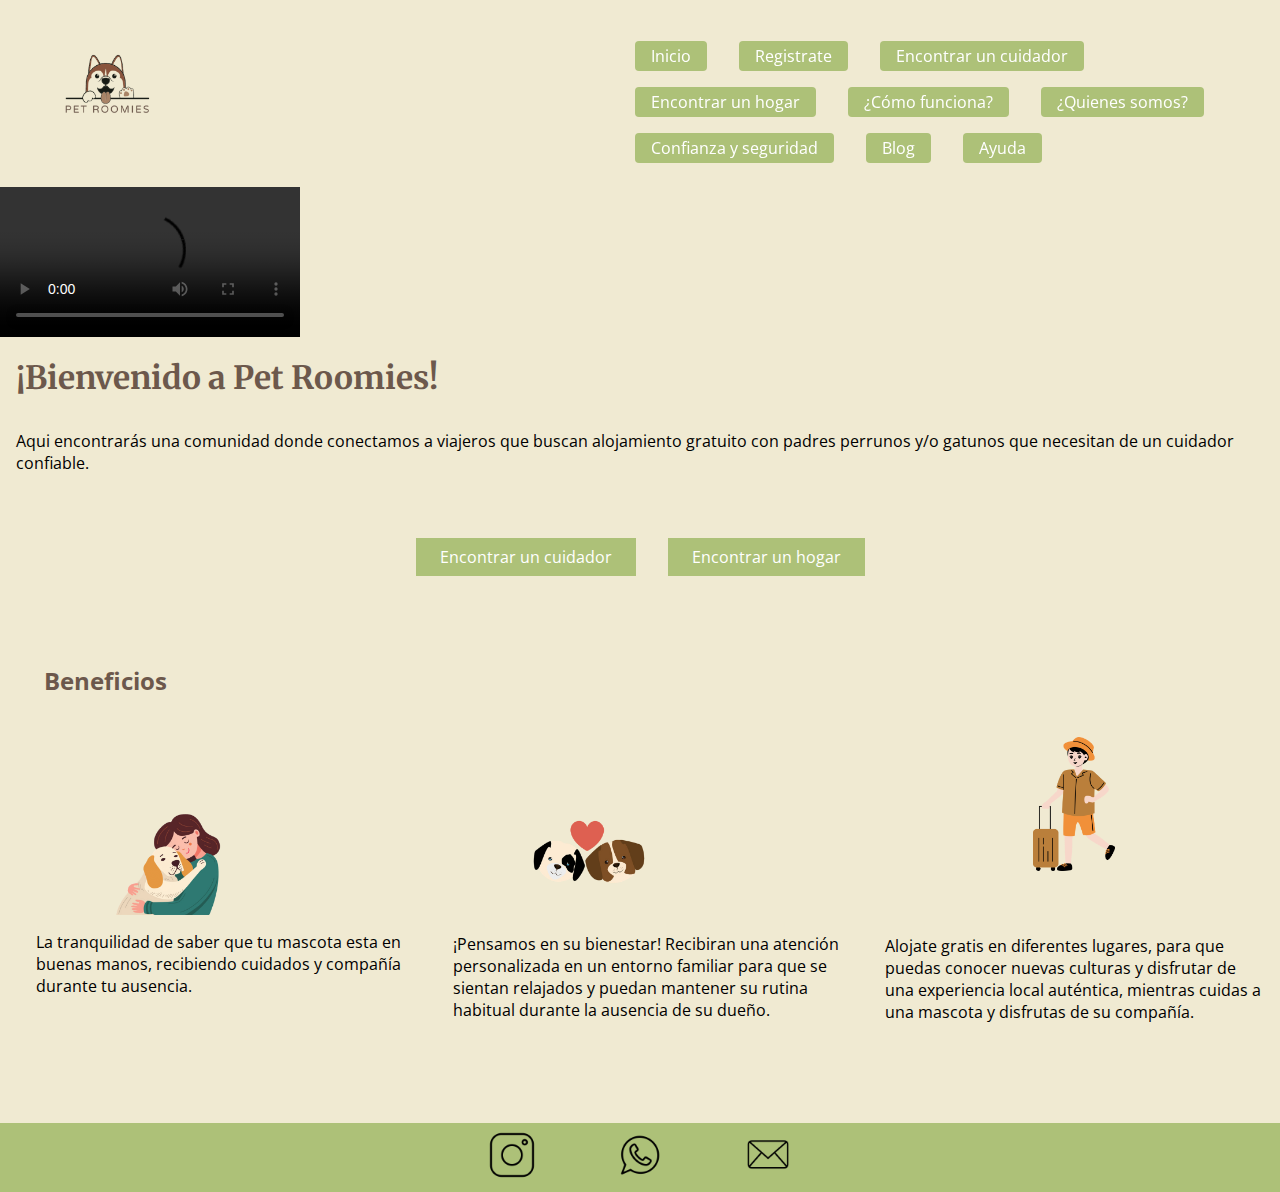
==== index.html @ 8fa57287 "Add files via upload" ====
<!DOCTYPE html>
<html lang="es">
    <head>
        <meta charset="UTF-8">
        <title> Pet Roomies </title> 
        <link href="css/estilos.css" rel="stylesheet" />
        <script src="javascript/menu.js" defer></script>

        <meta name="viewport" content="width=device-width, initial-scale=1, shrink-to-fit=no" />
    </head>
    <body>
         <header>
            <div class="contenedora">
             <div id="logo">
                <a href="index.html"> <img src="imagenes/logopetroomies.png" alt="Logo de pet roomies" /></a>
            </div>
            <nav class="navmenu">
                
                    <button
                      class="menu-btn"
                      type="button"
                      title="menu">
                      <div class="btn-linea"></div>
                      <div class="btn-linea"></div>
                      <div class="btn-linea"></div>
                    </button>
                
                
                <ul class="menu">
                    
                    <li class="nav-item"><a href="index.html">Inicio</a></li>
                    <li class="nav-item"><a href="registrate.html">Registrate</a></li>
                    <li class="nav-item"><a href="encontrar_cuidador.html">Encontrar un cuidador</a></li>
                    <li class="nav-item"><a href="encontrar_hogar.html">Encontrar un hogar</a></li>
                    <li class="nav-item"><a href="como_funciona.html">¿Cómo funciona?</a></li>
                    <li class="nav-item"><a href="quienes_somos.html">¿Quienes somos?</a></li>
                    <li class="nav-item"><a href="confianzayseguridad.html">Confianza y seguridad</a></li>
                    <li class="nav-item"><a href="blog.html">Blog</a></li>
                    <li class="nav-item"><a href="ayuda.html">Ayuda</a></li>
                </ul>
            </nav>
        </div>
        </header>
       
        <main>
            <style>
               
                video {
                    max-width: 100%;
                    height: auto;
                }
            </style>
            <video controls>
                <source src="videoindex.mp4" type="video/mp4">
                
            </video>
           
            <h1>¡Bienvenido a Pet Roomies!</h1>
             
            <p>Aqui encontrarás una comunidad donde conectamos a viajeros que buscan alojamiento gratuito con padres perrunos y/o gatunos que necesitan de un cuidador confiable. </p>
        <nav>
        <ul id="encontrarcuidador_hogar">
            <li><a href="encontrar_cuidador.html">Encontrar un cuidador</a></li>
            <li><a href="encontrar_hogar.html">Encontrar un hogar</a></li>
        </ul>  
        </nav>
            <section id="seccion_index">
                <h2>Beneficios</h2>
                <article id="art1">
                    <figure>
                        <img src="imagenes/mujerabrazandosuperro_animada.png" alt="Imagen de una mascota con su propietario" />
                    </figure>
                    <p id="parrafo">La tranquilidad de saber que tu mascota esta en buenas manos, recibiendo cuidados y compañía durante tu ausencia.</p>
                </article>
                <article id="art2"> 
                    
                    <figure>
                        <img src="imagenes/mascota_animada.png" alt="Imagen de mascotas" />
                    </figure>
                    <p id="parrafo">¡Pensamos en su bienestar! Recibiran una atención personalizada en un entorno familiar para que se sientan relajados y puedan mantener su rutina habitual durante la ausencia de su dueño.</p>
                </article>
                <article id="art3">
                    
                    <figure class="imagengrande">
                        <img src="imagenes/jovenconmaleta_animado.png" alt="Imagen de viajero con su maleta" />
                    </figure>
                    <p id="parrafo">Alojate gratis en diferentes lugares, para que puedas conocer nuevas culturas y disfrutar de una experiencia local auténtica, mientras cuidas a una mascota y disfrutas de su compañía. </p>
                </article>
            </section>
        </main>
        <footer>
            <ul class="footer">
               <li><img src="imagenes/instagram.png"/></li>
               
               <li><img src="imagenes/whatsapp.png"/></li>
               
               <li><img src="imagenes/mail.png"/></li>

                
            </ul>
        
        </footer>
    </body>
    </html>
---- css/estilos.css ----
@charset "utf-8" ;
@import url('https://fonts.googleapis.com/css2?family=Merriweather:ital,wght@0,300;0,400;0,700;0,900;1,300;1,400;1,700;1,900&family=Open+Sans:ital,wght@0,300..800;1,300..800&display=swap');

    
  
*{
    box-sizing: border-box; 
    margin: 0;
    padding: 0;
    border: 0;
 }
body{
        background-color: #f0ead2;
        
        font-family: 'open sans', sans-serif;
        min-height: 100vh;
        
 }
 
header{
    /* "pegado" al borde superior de la ventana */
    position: sticky;
    /* distancia 0 del borde */
    top: 0;
    /* capa superior arriba de casi todo */
    z-index: 8000;
      
        background-repeat: no-repeat;
        background-position: center;
        background-size: cover;     
       
}

img{
        max-width: 100%
 }

#logo{
    width: 60%;

}
a{
    text-decoration: none;
    color: black;
}
li{
    list-style: none;
}
h1, h2, h3 {
    color: #6c584c;
}
h1{
    font-family: "Merriweather", serif;
    padding: 0.5em;
    
}
p , a , h2, h3 {
    font-family: "Open Sans", sans-serif;
    margin: 1em;
   
}

figure {
  width: 60%; 
  display: flex;
  flex-direction: column;
  justify-content: center;
  
}
.imagengrande{
    width: 40%;
    
    margin: 1em;
}
article{
    display: flex;
    flex-direction: column;
    justify-content: center;
    align-items: center;
    
    
}
ul li{
    padding: 0.5em;
}
ul{

    height: auto;
}
ul#encontrarcuidador_hogar {
    display: flex;
    align-items: center;
    justify-content: center;
    gap: 2em;
    margin: 2em;
    padding: 2em;
        background-repeat: no-repeat;
        background-position: center;
        background-size: cover;
        background-image: url("../Imagenes/perroenpasto.JPG");

}
ul#encontrarcuidador_hogar li {
    background-color: #adc178;
    padding: .5em;
    
}
ul#encontrarcuidador_hogar  a{
    color: white;
}
    
p#parrafo {
  text-align: center;
}
.footer{
    display: flex;
    justify-content: space-between;
    justify-content: center;

    background-color: #adc178;
}
.footer li{
width: 15%;
}


.encontraruncuidador {
    background-color: #adc178;
    
}  
.encontraruncuidador h2 {
    color: white;
}
.encontrarunhogar {
    background-color: #adc178;
}  
.encontrarunhogar h2{
    color: white;
}
.imagenesmias{
    width: 75%; 
    display: flex;
    flex-direction: row;
    justify-content: center;
    flex-wrap: wrap;

   
}
.vision {
    background-color: #adc178;
   
    border-radius: 1em;
   
}
.vision h2{
    color: white;
}
.mision {
    background-color: #adc178;
    
    border-radius: 1em;
    
}
.mision h2{
    color: white;
}
.comoevaluamosalusuario{
    display: flex;
    background-color: #adc178;
    padding: .3em;
    align-items: start;
}
.comoevaluamosalusuario h3{
    color: white;
}

    

figure.item {
    width: 10%;
}
picture.perrosrazas {
    display: flex;
    justify-content: center;
}
.subrayado h3 {

  display: flex;
    background-color: #adc178;
    padding: .1em;
    align-items: start;
    
}
.subrayado a{
    color: white;}
.imagenesblog{
    width: 50%; 
    display: flex;
    flex-direction: row;
    justify-content: center;
    flex-wrap: wrap;
}
.imagenesblogalimentacion{
    width: 40%; 
    height: 40%;
    display: flex;
    flex-direction: row;
    justify-content: center;
    flex-wrap: wrap;
}


.contenedora_huella{
    display: flex;
    margin-block: 1em;
    gap: 1em;
    margin-inline: .5em;
    text-align: left;
    
}
.contenedora_huella div{
    width: 25px;
}
.contenedora_huella p{
    width: 80%;
    margin: 0;
}
.icono_item{
    display: flex;
    margin-block: 1em;
}
    
.icono_item div{
    width: 80px;
    height: auto;
    margin-inline: 1em;


}
#centrado figure{
    align-items: center;
}
#seccion_index {
    display: grid;
    grid-template-areas: 
    "titulo"
    "art1"
    "art2"
    "art3";
}
#art1  {
    align-items: center;
}
#art2 {
    align-items: center;
}
#art3 {
    align-items: center;
}
h2 { grid-area: titulo; }
#art1        {grid-area: art1;}
#art2       { grid-area: art2; }
#art3      { grid-area: art3; }


/* ----------
   encabezado
   ---------- */

  
  /* caja que "limita" al logo y al menu */
  header .contenedora {
    display: flex; /* caja flexible */
    /* si los elementos "hijos" no caben en una fila,
       van a la fila siguiente */
    flex-wrap: wrap;
    
    /* elementos "hijos" separados en la horizontal */
    justify-content: space-between;
    
    /* elementos "hijos" centrados en la vertical */
    align-items: center;
  }
  
  #logo {
    display: flex; /* caja flexible */
    align-items: center; /* hijos centrados en la vertical */
    /* sale del fondo pero no parece */
    position: relative;
    /* capa superior, arriba de todo */
    z-index: 9999;
  }
  
  /* etiqueta img, pero SÓLO el logo */
  #logo img {
    width: 150px;
    margin: -1em .75em -1em 0;
    height: auto;
  }
  
  /* ----
     menu
     ---- */
  
  /* botón "hamburguesa" */
  .menu-btn {
    background:  #6C584C;
    border-radius: 50%;
    box-shadow: -5px 5px 5px hsl(180 100% 4% / 0.2);
    padding: .75rem;
    width: 3rem;
    aspect-ratio: 1;
    cursor: pointer;
    transition: all 0.3s ease-out; /* anima el "hover" */
  
    /* fijo, no "scrolea", no genera scroll */
    position: fixed;
    /* emplazamiento 1 renglón del borde superior */
    top: 1em;
    /* emplazamiento 1 renglón del borde derecho */
    right: 1em;
    /* en capa superior, casi arriba de todo */
    z-index: 9000;
  }
  
  /* cada barra de la "hamburguesa" */
  .menu-btn .btn-linea {
    width: 25px;
    height: 3px;
    margin: 4px 0 4px 0;
    background: #ffff;
    transition: all 0.3s ease-out;
    /* capa superior, pero no parece */
    position: relative;
    /* capa superior, casi arriba de todo */
    z-index: 9000;
  }
  
  /* cada barra, transformacion para formar la "X" */
  .menuVisible .menu-btn .btn-linea {
    transform: rotate(180deg);
  }
  /* Las tres barras para formar la "X" */
  .menuVisible .menu-btn .btn-linea:nth-child(1) {
    transform: rotate(45deg) translate(4px, 6px);
  }
  .menuVisible .menu-btn .btn-linea:nth-child(2) {
    opacity: 0;
  }
  .menuVisible .menu-btn .btn-linea:nth-child(3) {
    transform: rotate(-45deg) translate(4px, -6px);
  }
  
  /* menú propiamente dicho */
  nav.navmenu ul {
    background-color: #adc178;
    display: grid;
    place-items: center;
    place-content: center;
  
    /* sale del fondo, queda fijo */
    position: fixed;
    /* emplazamiento,
    estirado en toda la ventana */
    inset: 0;
    /* capa superior, arriba de casi todo */
    z-index: 8000;
    /* escondido "a la derecha" */
    translate: 100%;
    
    transition: all .6s ease; /* anima cuando "nav" NO tiene la clase "menuVisible" */
  }
  
  /* el menu cuando "nav" tiene la clase "menuVisible" */
  .menuVisible ul.menu {
    background-color: #adc178;
    transition: all .4s ease; /* anima cuando "nav" tiene la clase "menuVisible" */
    
    /* se muestra */
    translate: 0;
  }
  
  /* cada vínculo del menu */
  nav.navmenu > ul.menu li a {
    border-bottom: solid 3px hsl(0 0% 100% / 0.1);
    color: white;
    display: block;
    font-size: 1.5rem;
    margin-block-end: .5rem;
    width: min(70vw, 20rem); /* el valor menor entre el 40% del ancho de la ventana del navegador y 240px */
    text-align: center;
    
    padding: .5rem;
    text-decoration: none;
  }
  
  nav.navmenu > ul.menu  li a:hover {
    border-bottom: solid 3px hsl(0 0% 100% / 0.5);
    transition: all .3s;
  }
  
  









#carrusel-main {
  display: flex;
  flex-direction: column;
  align-items: center;
  position: relative; /* Para posicionar las flechas */
}


.carrusel {
    display: flex; /* Usar flexbox para alinear imágenes */
    justify-content: center; /* Centrar horizontalmente */
    align-items: center; /* Centrar verticalmente (en este caso, puede no ser necesario) */
    position: relative;
   
    overflow: hidden;
}

.imagen {
 
  display: none; /* Ocultamos todas las imágenes inicialmente */
  width: 50%; /* Mantiene el ancho del contenedor */
  height: 400px; /* Establece un alto fijo para todas las imágenes */
  object-fit: cover; /* Ajusta la imagen para cubrir el área sin distorsionar */
  
}

.imagen.active {
  display: block; /* Solo mostramos la imagen activa */
}

.arrow {
  background: #adc178;
  border: none;
  font-size: 30px; /* Tamaño de la flecha */
  cursor: pointer;
  position: absolute; /* Cambiado a absolute para posicionar sobre la imagen */
  top: 45%; /* Centrar verticalmente */
  transform: translateY(-50%);
  color: #fff; /* Color de la flecha */
  z-index: 1; /* Asegura que las flechas estén sobre la imagen */
}

#prev {
  left: 10px; /* Posición de la flecha izquierda */
}

#next {
  right: 10px; /* Posición de la flecha derecha */
}

form#login-form {
  display: flex;
  flex-direction: column;
  background-color: #adc178;
  margin: 1em;
  padding: 1em;
  border-radius: 1em;
  
}

label {
    padding-block-end: 1em;
}
input#login-email {
    margin-block-end: 2em;
    height: 2.5em;
    margin-inline: 1em;
}
input#login-password{
    margin-block-end: 2em;
    height: 2.5em;
    margin-inline: 1em;
}
button {
    width: fit-content;
    margin-inline: auto;
    padding: .5em;
    margin-block: 1em;
}
.cuidador-section__title {
    font-size: 1.8rem;
    margin-bottom: 10px;
  }
  
  .cuidador-section__subtitle {
    font-size: 1rem;
    margin-bottom: 20px;
    color: #666;
  }
  
  .cuidador-container {
    display: flex;
    flex-wrap: wrap;
    justify-content: center;
    gap: 20px;
  }
  
  /* Tarjeta de cuidador */
  .cuidador-card {
    
    border-radius: 10px;
    box-shadow: 0 2px 8px rgba(0, 0, 0, 0.1);
    text-align: center;
    padding: 15px;
    width: 200px;
  }
  
  .cuidador-card__image {
    width: 120px; /* Tamaño fijo para todas las imágenes */
    height: 120px;
    border-radius: 50%; /* Hace que la imagen sea circular */
    object-fit: cover; /* Asegura que la imagen se adapte al círculo */
    object-position: center; /* Centra la imagen dentro del círculo */
    margin: 0 auto 10px; /* Centra y da espacio debajo */
    display: block;
  }
  
  .cuidador-card__name {
    font-size: 1.2rem;
    margin: 10px 0 5px;
  }
  
  .cuidador-card__location {
    font-size: 0.9rem;
    color: #666;
    margin-bottom: 10px;
  }
  
  .cuidador-card__rating {
    font-size: 1.2rem;
    color: #ffc107;
  }
   
  .perfil__rating {
    margin: 1em;
}
ul.perfil__services {
    margin: 1em;
}
.perfil__image {
    display: block; /* Convierte la imagen en un elemento de bloque */
    margin: 0 auto; /* Centra la imagen horizontalmente */
    
    width: 150px; /* Ajusta el tamaño de la imagen (opcional) */
    height: 150px; /* Mantén el tamaño proporcional */
    object-fit: cover; /* Asegura que la imagen no se deforme */
  }
  
  /* Para las verificaciones */
.perfil__verifications li::before {
    content: '✔'; /* Añade el chulo */
    color: #adc178; /* Color verde */
    margin-right: 10px; /* Espacio entre el chulo y el texto */
    font-weight: bold; /* Asegúrate de que se vea bien */
  }
  
  /* Para los servicios */
  .perfil__services li::before {
    content: '✔'; /* Añade el chulo */
    color: #adc178; /* Color naranja */
    margin-right: 10px; /* Espacio entre el chulo y el texto */
    font-weight: bold; /* Asegúrate de que se vea bien */
  }
  a.perfil__back {
    margin: 1em;
    padding: em;
    color: #6c584c;
}

  
@media (min-width: 40em) {
   #seccion_index article {
    flex-direction: row;
   }
   body {
    background-color: #f0ead2;
    font-family: 'open sans', sans-serif;
    min-height: 100vh;
    display: flex;
    flex-direction: column;
}
div#auth-container h1 {
  margin: 2em;
}
form#login-form {
  display: flex;
  flex-direction: column;
  background-color: #adc178;
  margin: 1em;
  padding: 1em;
  border-radius: 1em;
  margin-inline: 10em;
  height: 40em;
  padding-inline: 2em;
  justify-content: center;
}
   .vision {
    background-color: #adc178;
    border-radius: 1em;
    margin: 1em;
   }
   .mision {
    background-color: #adc178;
    border-radius: 1em;
    margin: 1em;
   }
    .footer {
      gap: 2em;
      
    
   }
   .footer li{
    width: 10%;
    }
    p#parrafo {
      text-align: left;
    }
    #seccion_blog  {
      display: grid;
      grid-template-areas: 
      
      "art1 art2"
      "art3 art4";
      align-items: end;
    }
    #seccion_index {
        display: flex; /* Utiliza flexbox para alinear artículos */
        flex-direction: column; /* Coloca los artículos en columna */
        align-items: center; /* Centra los artículos */
        padding-left: 20px; /* Ajusta el valor según lo necesites */
    }
    
    
    article {
      display: flex;
      align-items: center;
      margin-bottom: 20px;
      width: 100%;
      /* max-width: 600px; */
      justify-content: center;
  }
    
    figure {
        margin: 0; /* Elimina el margen por defecto */
        
    }
    
    figure img {
        width: 130px; /* Ajusta el ancho de las imágenes */
      
        object-fit: cover; /* Mantiene la proporción y recorta si es necesario */
        border-radius: 5px; /* Opcional: agrega esquinas redondeadas */
    }
    
    .arrow {
        background: #adc178;
        border: none;
        font-size: 50px; /* Tamaño de la flecha */
        cursor: pointer;
        position: absolute; /* Cambiado a absolute para posicionar sobre la imagen */
        top: 35%; /* Centrar verticalmente */
        transform: translateY(-50%);
        color: #fff; /* Color de la flecha */
        z-index: 1; /* Asegura que las flechas estén sobre la imagen */
      }
     /* el menú deja de ser fijo */
  header nav.navmenu {
    /* para que esté en capa superior pero que no parezca */
    position: relative;
  }

 
    
  /* botón "hamburguesa" oculto */
  .menu-btn {
    display: none;
  }

  /* menu visible */
  header nav.navmenu ul.menu,
  header .menuVisible ul.menu {
    /* caja flexible para menu horizontal*/
    display: flex;
    /* separación entre sus elementos */
    gap: .25em;

    /* para que esté en capa superior pero que no parezca */
    position: relative;

    /* elimina desplazamiento */
    translate: 0;

    /* elimina fondo */
    background-color: unset;
    flex-wrap: wrap;
  }
    
  /* items de lista  que contienen los vínculos del menu */
  header nav.navmenu ul.menu li {
    min-width: 4em; /* que no midan menos de: */
  }

  /* vínculos del menu principal */
  header nav.navmenu ul.menu li a {
    background-color:#adc178;
    border-radius: .25em ;
    color: white;
    font-size: 1rem;
    width: auto;
    padding: .25em 1em;
    text-align: center;
    display: block; /* para que sean "cajas" */
    margin-block-end: unset;
    border-block-end: unset;
  }
  
  /* cuando el cursor se posiciona sobre los vínculos */
  header nav.navmenu ul.menu li a:hover {
    background-color: white;
    color: #adc178;
    border-block-end: unset;
  }
  header .contenedora {
    display: flex;
    flex-direction: row;
    margin: 1em;
    flex-wrap: nowrap;
  }
  ul.menu {
    font-size: 0px;
  }
  .cuidador-container {
    display: flex;
    flex-wrap: wrap;
    gap: 20px;
    justify-content: center;
    flex-direction: row;
    margin: 5em;
    padding-inline: 5em;
}
.perfil__image {
  display: block;
  margin: 0 auto;
  width: 250px;
  height: 250px;
  object-fit: cover;
}

}
 
  
      
      
      


     

    

    @media (min-width: 60em) {
        #seccion_index {
            display: grid;
            grid-template-areas: 
            "titulo titulo titulo"
            "art1 art2 art3";
          
        }
        #seccion_index article {
            
            flex-direction: column;
           }
           #seccion_blog  {
            display: grid;
            grid-template-areas: 
            
            "art1 art2  art3 art4";
           }
           .arrow {
            background: #adc178;
            border: none;
            font-size: 35px; /* Tamaño de la flecha */
            cursor: pointer;
            position: absolute; /* Cambiado a absolute para posicionar sobre la imagen */
            top: 50%; /* Centrar verticalmente */
            transform: translateY(-50%);
            color: #fff; /* Color de la flecha */
            z-index: 1; /* Asegura que las flechas estén sobre la imagen */
          }
          .imagengrande {
            width: 20%;
            margin: 1em;
            margin-bottom: 3em;
        }
    
       
        .footer{
            gap: 4em;
           }
        .footer li{
            width: 5%;
            }
            
            
              /* Contenedor del header */
              header .contenedora {
                display: flex;
                flex-wrap: nowrap;
                justify-content: flex-start; /* Alinea los elementos hacia la izquierda */
                align-items: center;
              }
            
              /* Menú compacto hacia la izquierda */
              nav.navmenu ul.menu {
                display: grid;
                grid-template-columns: repeat(auto-fit, minmax(150px, 1fr));
                gap: 0.5rem;
                width: auto; /* Quitamos 100% para permitir alineación a la izquierda */
                max-width: 800px; /* Opcional: limitar el ancho */
                margin: 0; /* Elimina centrado automático */
                padding: 0.5rem 0;
                justify-content: start; /* Alinea las columnas hacia la izquierda */
              }
            
              /* Enlaces del menú */
              nav.navmenu ul.menu li a {
                text-align: center;
                padding: 0.5rem 0.75rem;
                background: #adc178;
                color: white;
                border-radius: 6px;
                font-size: 0.9rem;
                transition: all 0.3s ease;
              }
            
              /* Hover para los enlaces */
              nav.navmenu ul.menu li a:hover {
                background: #6C584C;
              }
            
              /* Botón de hamburguesa desaparece en escritorio */
              .menu-btn {
                display: none;
              }
            
            form#login-form {
              display: flex;
              flex-direction: column;
              background-color: #adc178;
              /* margin: 10em; */
              margin-inline: 20em;
              /* padding: 1em; */
              padding-inline: 5em;
              border-radius: 1em;
              /* justify-content: center; */
              align-content: flex-start;
          }
          article#art3 p{
            padding-bottom: 4em;
          }
      }
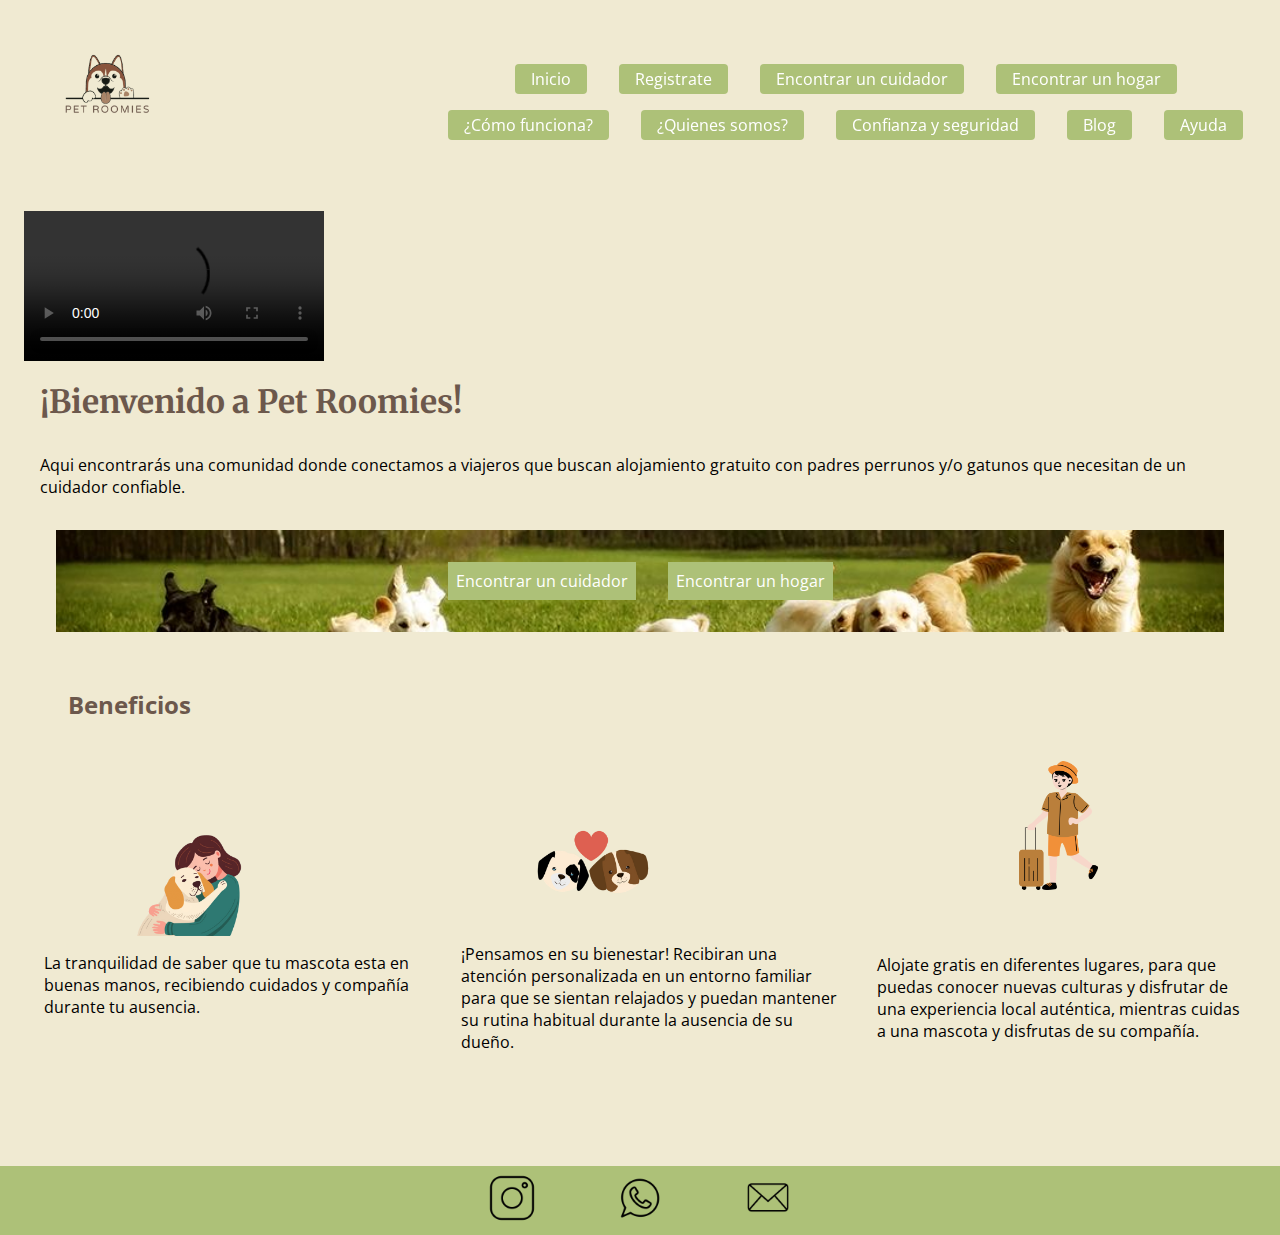
==== commit 157f0255: "Add files via upload" ====
--- a/index.html
+++ b/index.html
@@ -70,7 +70,7 @@
                     <figure>
                         <img src="imagenes/mujerabrazandosuperro_animada.png" alt="Imagen de una mascota con su propietario" />
                     </figure>
-                    <p id="parrafo">La tranquilidad de saber que tu mascota esta en buenas manos, recibiendo cuidados y compañía durante tu ausencia.</p>
+                    <p id="parrafo1">La tranquilidad de saber que tu mascota esta en buenas manos, recibiendo cuidados y compañía durante tu ausencia.</p>
                 </article>
                 <article id="art2"> 
                     
--- a/css/estilos.css
+++ b/css/estilos.css
@@ -67,6 +67,9 @@
   justify-content: center;
   
 }
+ul#encontrarcuidador_hogar a {
+  margin: auto;
+}
 .imagengrande{
     width: 40%;
     
@@ -97,7 +100,7 @@
         background-repeat: no-repeat;
         background-position: center;
         background-size: cover;
-        background-image: url("../Imagenes/perroenpasto.JPG");
+        background-image: url("../imagenes/perroenpasto.JPG");
 
 }
 ul#encontrarcuidador_hogar li {
@@ -112,6 +115,9 @@
 p#parrafo {
   text-align: center;
 }
+p#parrafo1 {
+  text-align: center;
+}
 .footer{
     display: flex;
     justify-content: space-between;
@@ -126,16 +132,23 @@
 
 .encontraruncuidador {
     background-color: #adc178;
-    
+    border-radius: 2em;
+    margin-inline: 1em;
 }  
 .encontraruncuidador h2 {
-    color: white;
+  color: white;
+  padding: .3em;
+  font-size: 1.3em;
 }
 .encontrarunhogar {
-    background-color: #adc178;
+  background-color: #adc178;
+  border-radius: 2em;
+  margin-inline: 1em;
 }  
 .encontrarunhogar h2{
     color: white;
+    padding: .3em;
+  font-size: 1.3em;
 }
 .imagenesmias{
     width: 75%; 
@@ -148,27 +161,33 @@
 }
 .vision {
     background-color: #adc178;
-   
+    margin-inline: 1em;
     border-radius: 1em;
    
 }
-.vision h2{
-    color: white;
+.vision h2 {
+  color: white;
+  font-size: 1.3em;
+  padding: .3em;
 }
 .mision {
     background-color: #adc178;
-    
+    margin-inline: 1em;
     border-radius: 1em;
     
 }
 .mision h2{
-    color: white;
-}
-.comoevaluamosalusuario{
-    display: flex;
-    background-color: #adc178;
-    padding: .3em;
-    align-items: start;
+  color: white;
+  font-size: 1.3em;
+  padding: .3em;
+}
+.comoevaluamosalusuario {
+  display: flex;
+  background-color: #adc178;
+  
+  align-items: start;
+  border-radius: 2em;
+  margin-inline: 1em;
 }
 .comoevaluamosalusuario h3{
     color: white;
@@ -189,6 +208,7 @@
     background-color: #adc178;
     padding: .1em;
     align-items: start;
+    border-radius: 2em;
     
 }
 .subrayado a{
@@ -262,7 +282,15 @@
 #art2       { grid-area: art2; }
 #art3      { grid-area: art3; }
 
-
+.preguntafrecuente h3 {
+  color: white;
+  padding: .3em;
+}
+.preguntafrecuente {
+  background-color: #adc178;
+  border-radius: 2em;
+  margin-inline: 1em;
+}
 /* ----------
    encabezado
    ---------- */
@@ -453,10 +481,12 @@
 
 #prev {
   left: 10px; /* Posición de la flecha izquierda */
+  border-radius: 4em;
 }
 
 #next {
-  right: 10px; /* Posición de la flecha derecha */
+  right: 10px;
+  border-radius: 4em;
 }
 
 form#login-form {
@@ -468,6 +498,30 @@
   border-radius: 1em;
   
 }
+form#register-form {
+  display: flex;
+  flex-direction: column;
+  background-color: #adc178;
+  margin: 1em;
+  padding: 1em;
+  border-radius: 1em;
+  padding-top: 6.5em;
+}
+form#register-form {
+  
+  padding-bottom: 6.5em;
+}
+input#register-email {
+  margin-block-end: 2em;
+  height: 2.5em;
+  margin-inline: 1em;
+}
+input#register-password {
+  margin-block-end: 2em;
+  height: 2.5em;
+  margin-inline: 1em;
+}
+
 
 label {
     padding-block-end: 1em;
@@ -523,7 +577,7 @@
     object-fit: cover; /* Asegura que la imagen se adapte al círculo */
     object-position: center; /* Centra la imagen dentro del círculo */
     margin: 0 auto 10px; /* Centra y da espacio debajo */
-    display: block;
+   
   }
   
   .cuidador-card__name {
@@ -580,9 +634,18 @@
 
   
 @media (min-width: 40em) {
+  main {
+    padding: 1.5em;
+}
+
    #seccion_index article {
     flex-direction: row;
    }
+   p#parrafo1 {
+    position: relative;
+    right: 4.5em;
+    text-align: left;
+}
    body {
     background-color: #f0ead2;
     font-family: 'open sans', sans-serif;
@@ -590,14 +653,17 @@
     display: flex;
     flex-direction: column;
 }
-div#auth-container h1 {
-  margin: 2em;
+form#register-form {
+  padding-bottom: 6.5em;
+  padding-inline: 4em;
+  margin-inline: 10em;
+  margin: 8.5em;
 }
 form#login-form {
   display: flex;
   flex-direction: column;
   background-color: #adc178;
-  margin: 1em;
+  margin: 3em;
   padding: 1em;
   border-radius: 1em;
   margin-inline: 10em;
@@ -674,6 +740,7 @@
         color: #fff; /* Color de la flecha */
         z-index: 1; /* Asegura que las flechas estén sobre la imagen */
       }
+      
      /* el menú deja de ser fijo */
   header nav.navmenu {
     /* para que esté en capa superior pero que no parezca */
@@ -771,12 +838,67 @@
 
     @media (min-width: 60em) {
         #seccion_index {
+          .contenedora {
+            display: flex;
+            justify-content: space-between;
+            align-items: center;
+        }
+        
+        /* Botón del menú (hamburguesa) */
+        .menu-btn {
+            display: none; /* Oculto en versión escritorio */
+            flex-direction: column;
+            justify-content: space-between;
+            width: 30px;
+            height: 20px;
+            background: none;
+            border: none;
+            cursor: pointer;
+        }
+        
+        .menu-btn .btn-linea {
+            width: 100%;
+            height: 3px;
+            background-color: #333;
+        }
+        
+        /* Menú de navegación */
+        .navmenu {
+            display: flex;
+        }
+        
+        .menu {
+            display: flex;
+            list-style: none;
+            margin: 0;
+            padding: 0;
+        }
+        
+        .menu li {
+            margin: 0 15px;
+        }
+        
+        .menu a {
+            text-decoration: none;
+            color: #333;
+            font-weight: bold;
+            transition: color 0.3s ease;
+        }
+        
+        .menu a:hover {
+            color: #007bff;
+        }
             display: grid;
             grid-template-areas: 
             "titulo titulo titulo"
             "art1 art2 art3";
           
         }
+        p#parrafo1 {
+          position: relative;
+          right: 1em;
+          text-align: left;
+      }
         #seccion_index article {
             
             flex-direction: column;
@@ -813,46 +935,7 @@
             }
             
             
-              /* Contenedor del header */
-              header .contenedora {
-                display: flex;
-                flex-wrap: nowrap;
-                justify-content: flex-start; /* Alinea los elementos hacia la izquierda */
-                align-items: center;
-              }
-            
-              /* Menú compacto hacia la izquierda */
-              nav.navmenu ul.menu {
-                display: grid;
-                grid-template-columns: repeat(auto-fit, minmax(150px, 1fr));
-                gap: 0.5rem;
-                width: auto; /* Quitamos 100% para permitir alineación a la izquierda */
-                max-width: 800px; /* Opcional: limitar el ancho */
-                margin: 0; /* Elimina centrado automático */
-                padding: 0.5rem 0;
-                justify-content: start; /* Alinea las columnas hacia la izquierda */
-              }
-            
-              /* Enlaces del menú */
-              nav.navmenu ul.menu li a {
-                text-align: center;
-                padding: 0.5rem 0.75rem;
-                background: #adc178;
-                color: white;
-                border-radius: 6px;
-                font-size: 0.9rem;
-                transition: all 0.3s ease;
-              }
-            
-              /* Hover para los enlaces */
-              nav.navmenu ul.menu li a:hover {
-                background: #6C584C;
-              }
-            
-              /* Botón de hamburguesa desaparece en escritorio */
-              .menu-btn {
-                display: none;
-              }
+             
             
             form#login-form {
               display: flex;
